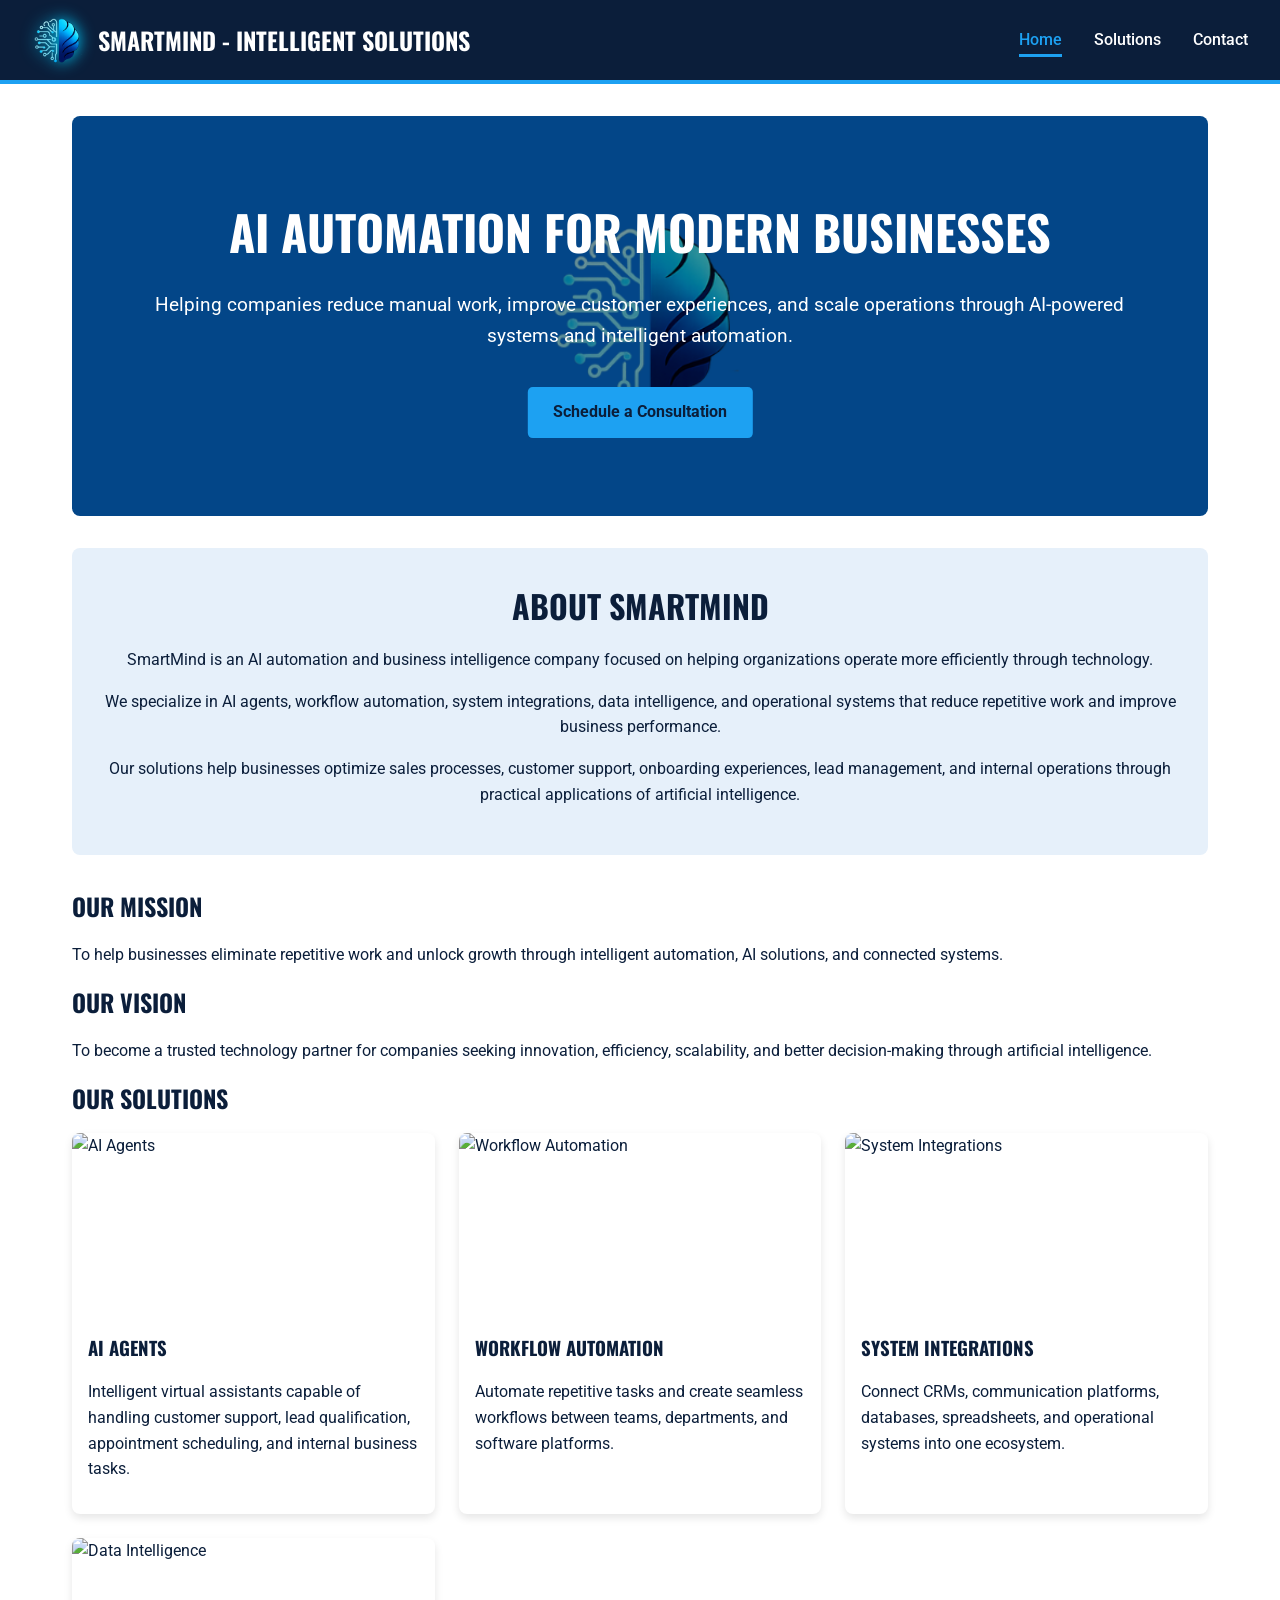
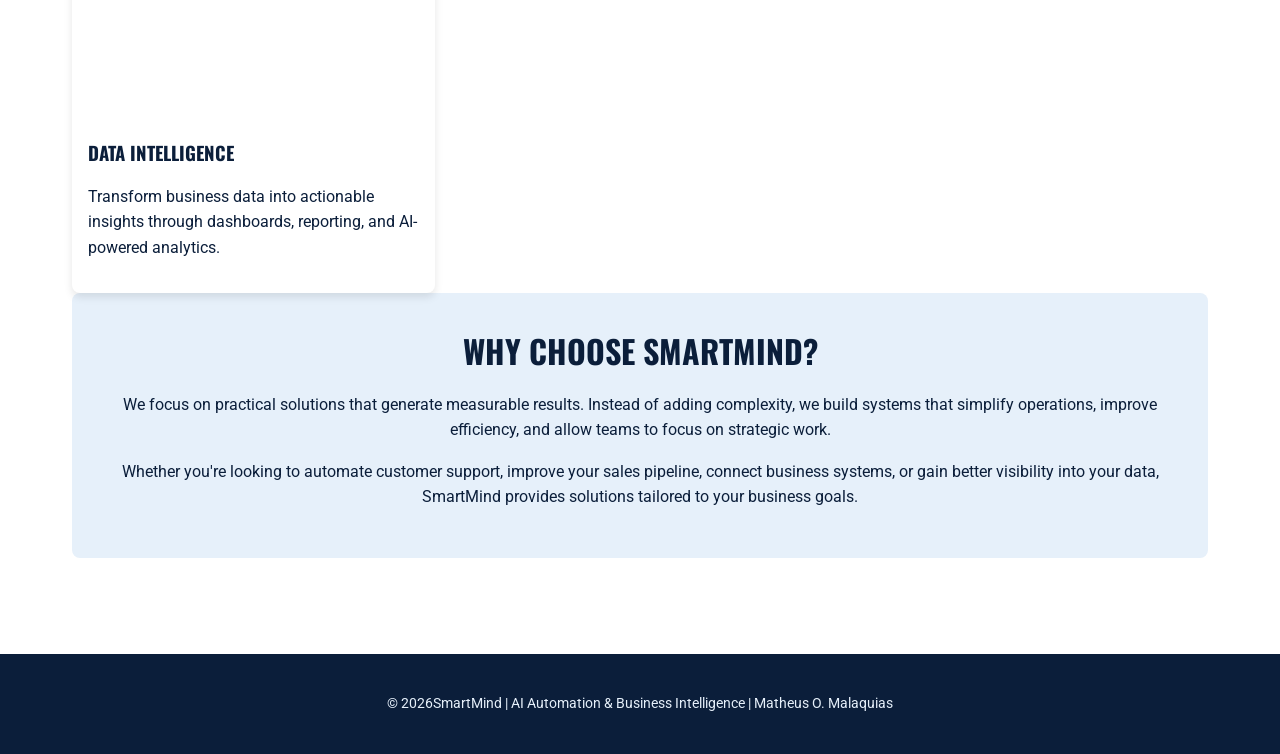
==== SmartMind/index.html @ 554016d8 "Updated" ====
<!DOCTYPE html>
<html lang="en">

<head>
    <meta charset="UTF-8">
    <meta name="viewport" content="width=device-width, initial-scale=1.0">
    <title>SmartMind | AI Automation & Business Intelligence</title>
    <meta name="description" content="SmartMind helps businesses automate operations, improve customer experiences, and scale through AI-powered systems, integrations, and data intelligence.">
    <meta name="author" content="Matheus O. Malaquias">
    <meta property="og:title" content="SmartMind | AI Automation & Business Intelligence">
    <meta property="og:description" content="Helping companies reduce manual work and scale operations through AI agents, automations, integrations, and data intelligence.">
    <meta property="og:type" content="website">
    <meta property="og:image" content="https://matheusmalaquias.github.io/wdd231/smartmind/images/smartmindlogo.webp">
    <meta property="og:url" content="https://matheusmalaquias.github.io/wdd231/smartmind/index.html">
    <link rel="icon" href="images/smartmindlogo.png">
    <link rel="preconnect" href="https://fonts.googleapis.com">
    <link rel="preconnect" href="https://fonts.gstatic.com" crossorigin>
    <link href="https://fonts.googleapis.com/css2?family=Oswald:wght@700&family=Roboto:wght@400;500&display=swap" rel="stylesheet">
    <link rel="stylesheet" href="./styles/styles.css">
    <link rel="stylesheet" href="./styles/larger.css">
    <script src="scripts/main.js" type="module"></script>
</head>

<body>
    <header>
        <a href="index.html" class="logo">
            <img src="./images/smartmindsquare.png" alt="SmartMind Logo" width="80" height="80">
            <h1>SmartMind - Intelligent Solutions</h1>
        </a>

        <button id="menu-button" class="hamburger" aria-label="Open navigation menu"></button>
        <nav>
            <ul id="nav-menu">
                <li><a href="index.html" class="active">Home</a></li>
                <li><a href="solutions.html">Solutions</a></li>
                <li><a href="contact.html">Contact</a></li>
            </ul>
        </nav>
    </header>

    <main>

        <!-- HERO -->
        <section class="hero">
            <picture>
                <img src="./images/logo.png"
                    alt="SmartMind Logo"
                    loading="lazy"
                    width="400"
                    height="250">
            </picture>

            <div class="hero-text">
                <h2>AI Automation for Modern Businesses</h2>
                <p>
                    Helping companies reduce manual work, improve customer experiences,
                    and scale operations through AI-powered systems and intelligent automation.
                </p>
                <a href="contact.html" class="cta-button">
                    Schedule a Consultation
                </a>
            </div>
        </section>

        <!-- ABOUT -->
        <section class="about">
            <h2>About SmartMind</h2>
            <p>
                SmartMind is an AI automation and business intelligence company focused
                on helping organizations operate more efficiently through technology.
            </p>
            <p>
                We specialize in AI agents, workflow automation, system integrations,
                data intelligence, and operational systems that reduce repetitive work
                and improve business performance.
            </p>
            <p>
                Our solutions help businesses optimize sales processes, customer support,
                onboarding experiences, lead management, and internal operations through
                practical applications of artificial intelligence.
            </p>
        </section>

        <!-- MISSION & VISION -->
        <section class="mission-vision">

            <div class="mission-card">
                <h2>Our Mission</h2>
                <p>
                    To help businesses eliminate repetitive work and unlock growth
                    through intelligent automation, AI solutions, and connected systems.
                </p>
            </div>
            <div class="vision-card">
                <h2>Our Vision</h2>
                <p>
                    To become a trusted technology partner for companies seeking
                    innovation, efficiency, scalability, and better decision-making
                    through artificial intelligence.
                </p>
            </div>
        </section>

        <!-- SERVICES -->
        <section class="featured-tools">
            <h2>Our Solutions</h2>
            <div class="modalities-grid">
                <div class="modality-card">
                    <img src="./images/ai-agent.jpg"
                        alt="AI Agents"
                        loading="lazy"
                        width="300"
                        height="200">
                    <h3>AI Agents</h3>
                    <p>
                        Intelligent virtual assistants capable of handling customer
                        support, lead qualification, appointment scheduling, and
                        internal business tasks.
                    </p>
                </div>

                <div class="modality-card">
                    <img src="./images/automation.jpg"
                        alt="Workflow Automation"
                        loading="lazy"
                        width="300"
                        height="200">
                    <h3>Workflow Automation</h3>
                    <p>
                        Automate repetitive tasks and create seamless workflows
                        between teams, departments, and software platforms.
                    </p>
                </div>

                <div class="modality-card">
                    <img src="./images/integration.jpg"
                        alt="System Integrations"
                        loading="lazy"
                        width="300"
                        height="200">

                    <h3>System Integrations</h3>
                    <p>
                        Connect CRMs, communication platforms, databases,
                        spreadsheets, and operational systems into one ecosystem.
                    </p>
                </div>

                <div class="modality-card">
                    <img src="./images/data.jpg"
                        alt="Data Intelligence"
                        loading="lazy"
                        width="300"
                        height="200">
                    <h3>Data Intelligence</h3>
                    <p>
                        Transform business data into actionable insights through
                        dashboards, reporting, and AI-powered analytics.
                    </p>
                </div>
            </div>
        </section>

        <!-- WHY SMARTMIND -->
        <section class="about">

            <h2>Why Choose SmartMind?</h2>
            <p>
                We focus on practical solutions that generate measurable results.
                Instead of adding complexity, we build systems that simplify operations,
                improve efficiency, and allow teams to focus on strategic work.
            </p>
            <p>
                Whether you're looking to automate customer support, improve your sales
                pipeline, connect business systems, or gain better visibility into your
                data, SmartMind provides solutions tailored to your business goals.
            </p>
        </section>
    </main>

    <footer>
        <p>&copy; <span id="current-year"></span>SmartMind | AI Automation & Business Intelligence | Matheus O. Malaquias</p>
    </footer>
</body>

</html>
---- SmartMind/styles/styles.css ----
:root {
    --primary-color: #0B1E3A;
    --accent1-color: #FFFFFF;
    --accent2-color: #1DA1F2;
    --accent3-color: #E6F0FA;
    --heading-font: 'Oswald', sans-serif;
    --paragraph-font: 'Roboto', sans-serif;
}

*, *::before, *::after {
    box-sizing: border-box;
}

body {
    font-family: var(--paragraph-font);
    margin: 0;
    padding: 0;
    background-color: var(--accent1-color);
    color: var(--primary-color);
    line-height: 1.6;
}

img {
    max-width: 100%;
    height: auto;
    display: block;
}

h1, h2, h3 {
    font-family: var(--heading-font);
    text-transform: uppercase;
    margin: 0;
}

header {
    display: flex;
    justify-content: space-between;
    align-items: center;
    padding: 1rem 2rem;
    background-color: var(--primary-color);
    color: var(--accent1-color);
    border-bottom: 4px solid var(--accent2-color);
}

.logo {
    display: flex;
    align-items: center;
    gap: 1rem;
    text-decoration: none;
    color: inherit;
}

.logo img {
    width: 50px;
    height: auto;
    filter: drop-shadow(0 0 8px #00cfff);
}

.logo h1 {
    font-size: 1.5rem;
}

nav ul {
    list-style: none;
    padding: 0;
    margin: 0;
    display: flex;
    gap: 2rem;
}

nav a {
    text-decoration: none;
    color: var(--accent1-color);
    font-weight: 500;
    padding: 0.5rem 0;
    position: relative;
    transition: color 0.3s ease;
}

nav a::after {
    content: '';
    position: absolute;
    bottom: 0;
    left: 0;
    width: 0;
    height: 3px;
    background-color: var(--accent2-color);
    transition: width 0.3s ease;
}

nav a:hover,
nav a.active {
    color: var(--accent2-color);
}

nav a:hover::after,
nav a.active::after {
    width: 100%;
}

.hamburger {
    display: none;
    background: none;
    border: none;
    width: 30px;
    height: 25px;
    cursor: pointer;
    position: relative;
}

.hamburger::before,
.hamburger::after {
    content: '';
    position: absolute;
    left: 0;
    width: 100%;
    height: 3px;
    background-color: var(--accent1-color);
    transition: all 0.3s ease;
}

.hamburger::before {
    top: 0;
}

.hamburger::after {
    bottom: 0;
}

.hamburger.open::before {
    transform: rotate(45deg) translate(5px, 6px);
}
.hamburger.open::after {
    transform: rotate(-45deg) translate(5px, -6px);
}

main {
    max-width: 1200px;
    margin: 0 auto;
    padding: 2rem;
}

.page-title {
    text-align: center;
    margin-bottom: 2rem;
}
.page-title h2 {
    font-size: 2.5rem;
    color: var(--accent2-color);
}

.hero {
    position: relative;
    text-align: center;
    color: var(--accent1-color);
    margin-bottom: 2rem;
}

.hero img {
    width: 100%;
    height: 400px;
    object-fit: cover;
    border-radius: 8px;
    filter: brightness(0.6);
}

.hero-text {
    position: absolute;
    top: 50%;
    left: 50%;
    transform: translate(-50%, -50%);
    width: 90%;
}

.hero-text h2 {
    font-size: 3rem;
    margin-bottom: 0.5rem;
}

.hero-text p {
    font-size: 1.2rem;
}

.cta-button {
    display: inline-block;
    margin-top: 1rem;
    padding: 0.8rem 1.6rem;
    background-color: var(--accent2-color);
    color: var(--primary-color);
    text-decoration: none;
    font-weight: bold;
    border-radius: 5px;
    transition: background-color 0.3s ease;
    border: none;
    cursor: pointer;
}

.cta-button:hover {
    background-color: #c01018;
}

.about, .featured-modalities {
    padding: 2rem;
    margin-bottom: 2rem;
    background-color: var(--accent3-color);
    border-radius: 8px;
    text-align: center;
}
.about h2, .featured-modalities h2 {
    font-size: 2rem;
    margin-bottom: 1rem;
}

.modalities-grid {
    display: grid;
    grid-template-columns: repeat(auto-fit, minmax(280px, 1fr));
    gap: 1.5rem;
    margin-top: 1rem;
}

.modality-card {
    background-color: var(--accent1-color);
    border-radius: 8px;
    overflow: hidden;
    box-shadow: 0 4px 8px rgba(0,0,0,0.1);
    text-align: left;
}
.modality-card img {
    width: 100%;
    height: 200px;
    object-fit: cover;
}
.modality-card h3, .modality-card p {
    padding: 0 1rem;
}
.modality-card p {
    padding-bottom: 1rem;
}

.schedule-grid {
    display: grid;
    grid-template-columns: repeat(auto-fit, minmax(300px, 1fr));
    gap: 1.5rem;
}

.class-card {
    background-color: var(--accent3-color);
    border: 1px solid #ddd;
    border-radius: 8px;
    padding: 1rem;
    cursor: pointer;
    transition: transform 0.2s ease, box-shadow 0.2s ease;
    display: flex;
    flex-direction: column;
}

.class-card:hover {
    transform: translateY(-5px);
    box-shadow: 0 6px 12px rgba(0,0,0,0.15);
}

.class-card h3 {
    color: var(--accent2-color);
    margin-bottom: 0.5rem;
}

dialog {
    border: 1px solid var(--primary-color);
    border-radius: 8px;
    padding: 0;
    width: 90%;
    max-width: 600px;
    box-shadow: 0 0 2em rgba(0,0,0,0.3);
}
dialog::backdrop {
    background: rgba(0,0,0,0.6);
}
.modal-content {
    padding: 2rem;
    position: relative;
}
.modal-content img {
    width: 100%;
    height: 250px;
    object-fit: cover;
    border-radius: 4px;
    margin-bottom: 1rem;
}
#modal-close-button {
    position: absolute;
    top: 1rem;
    right: 1rem;
    background: none;
    border: none;
    font-size: 2rem;
    cursor: pointer;
}

.contact-form-section {
    background-color: var(--accent3-color);
    padding: 2rem;
    border-radius: 8px;
}
form {
    display: grid;
    gap: 1.5rem;
    max-width: 700px;
    margin: 0 auto;
}
fieldset {
    border: 1px solid #ccc;
    border-radius: 5px;
    padding: 1.5rem;
    display: grid;
    gap: 0.5rem;
}
legend {
    font-family: var(--heading-font);
    font-size: 1.2rem;
    padding: 0 0.5rem;
}
label {
    font-weight: 500;
}
input, select, textarea {
    width: 100%;
    padding: 0.8rem;
    border: 1px solid #ccc;
    border-radius: 4px;
    font-family: var(--paragraph-font);
    font-size: 1rem;
}

.thank-you-main {
    text-align: center;
}
.thank-you-content {
    background-color: var(--accent3-color);
    padding: 3rem;
    border-radius: 8px;
}
.form-summary {
    text-align: left;
    max-width: 600px;
    margin: 2rem auto;
    padding: 1.5rem;
    background-color: var(--accent1-color);
    border: 1px solid #ddd;
    border-radius: 5px;
}
.form-summary ul {
    list-style: none;
    padding: 0;
}
.form-summary li {
    margin-bottom: 0.5rem;
}

footer {
    background-color: var(--primary-color);
    color: var(--accent3-color);
    text-align: center;
    padding: 1.5rem 2rem;
    margin-top: 2rem;
    font-size: 0.9rem;
}
.footer-links a {
    color: var(--accent1-color);
    text-decoration: none;
    margin: 0 0.5rem;
}
.footer-links a:hover {
    text-decoration: underline;
}
---- SmartMind/styles/larger.css ----
@media (max-width: 768px) {
    header {
        position: relative;
    }
    .hamburger {
        display: block;
        z-index: 1001;
    }
    nav {
        position: absolute;
        top: 0;
        left: 0;
        width: 100%;
        height: 100vh;
        background-color: var(--primary-color);
        transform: translateX(-100%);
        transition: transform 0.3s ease-in-out;
        z-index: 1000;
        padding-top: 6rem;
    }
    nav.open {
        transform: translateX(0);
    }
    nav ul {
        flex-direction: column;
        align-items: center;
    }
    .hero-text h2 {
        font-size: 2rem;
    }
    .hero-text p {
        font-size: 1rem;
    }
}
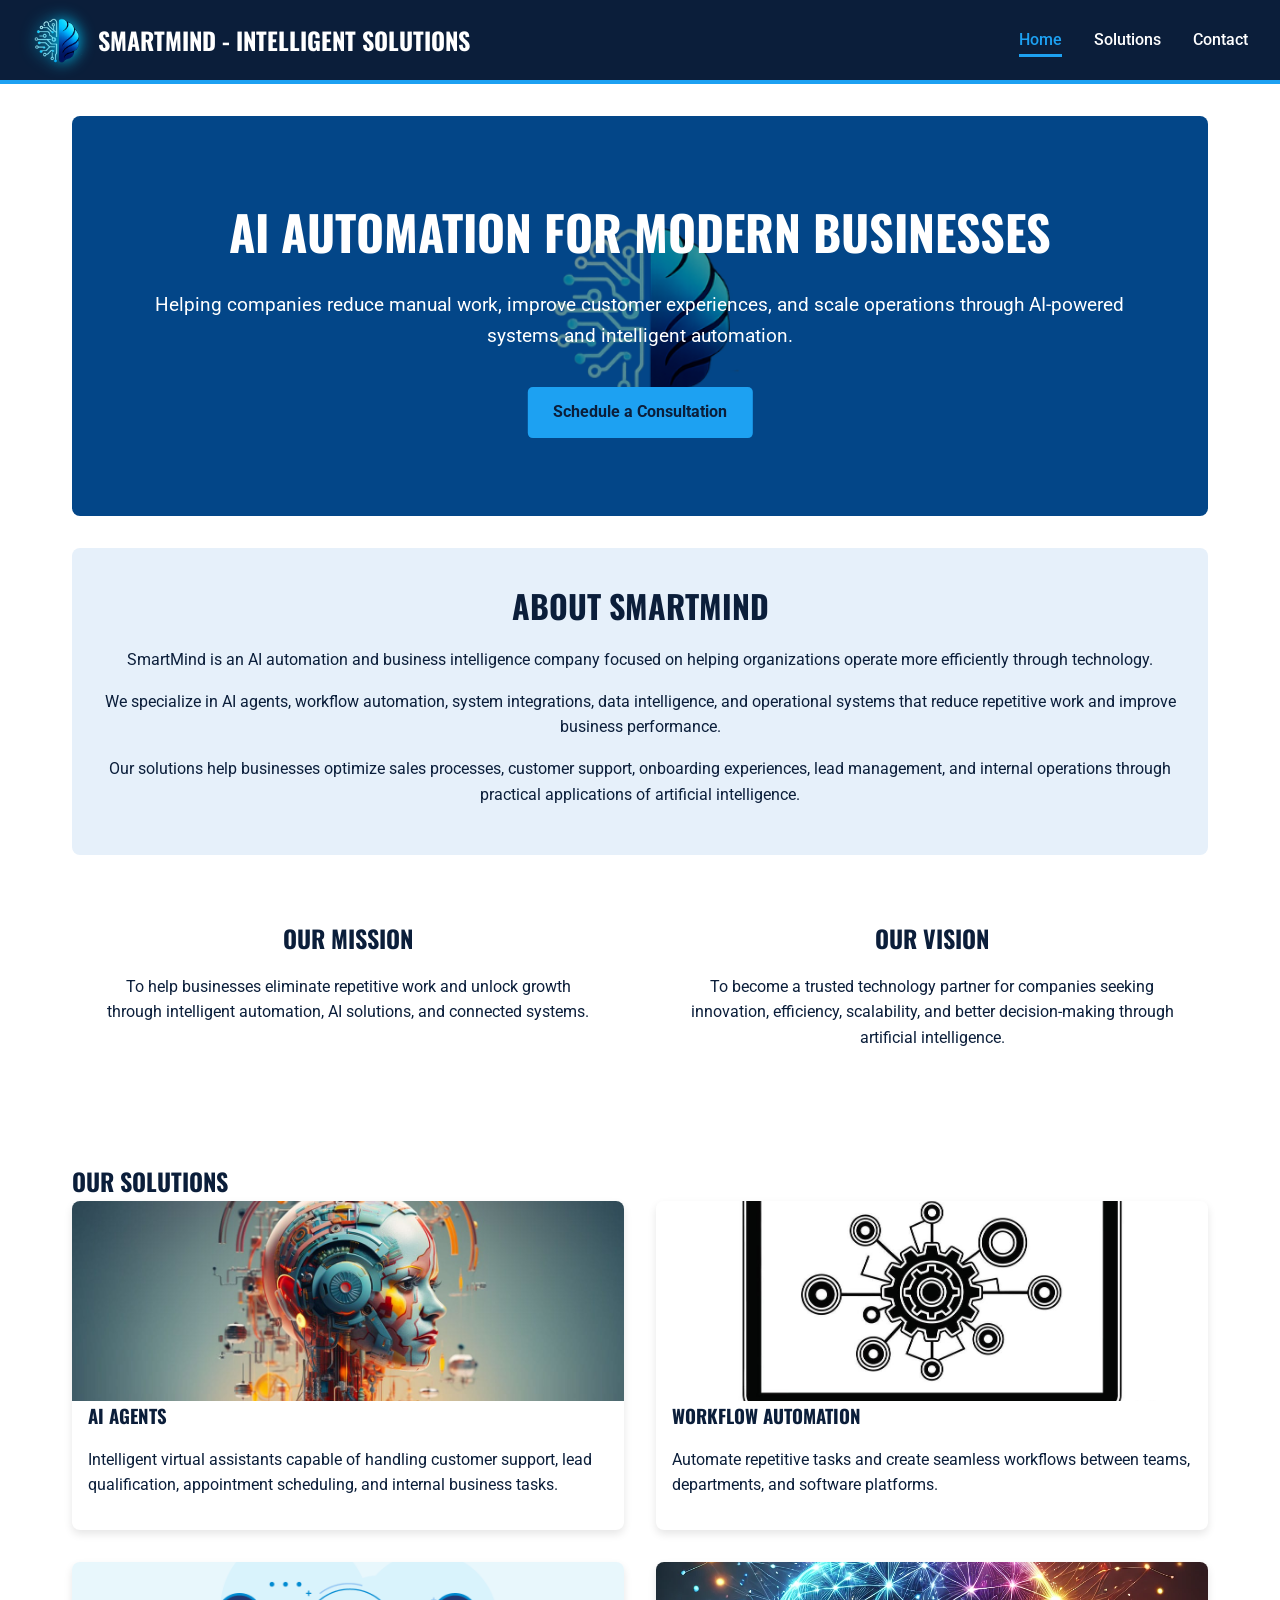
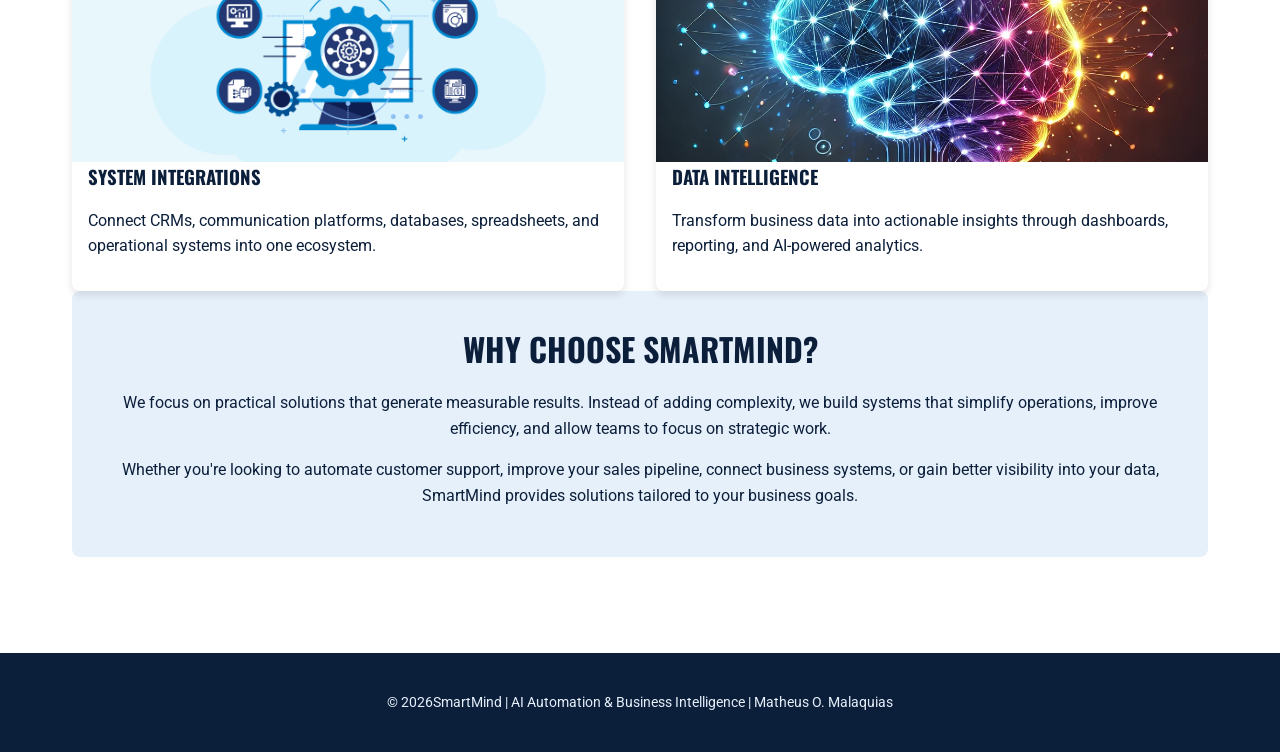
==== commit 7ea5ca7b: "Updated" ====
--- a/SmartMind/index.html
+++ b/SmartMind/index.html
@@ -106,7 +106,7 @@
             <h2>Our Solutions</h2>
             <div class="modalities-grid">
                 <div class="modality-card">
-                    <img src="./images/ai-agent.jpg"
+                    <img src="./images/ai.png"
                         alt="AI Agents"
                         loading="lazy"
                         width="300"
@@ -120,7 +120,7 @@
                 </div>
 
                 <div class="modality-card">
-                    <img src="./images/automation.jpg"
+                    <img src="./images/workflow.png"
                         alt="Workflow Automation"
                         loading="lazy"
                         width="300"
@@ -133,7 +133,7 @@
                 </div>
 
                 <div class="modality-card">
-                    <img src="./images/integration.jpg"
+                    <img src="./images/system.png"
                         alt="System Integrations"
                         loading="lazy"
                         width="300"
@@ -147,7 +147,7 @@
                 </div>
 
                 <div class="modality-card">
-                    <img src="./images/data.jpg"
+                    <img src="./images/data.png"
                         alt="Data Intelligence"
                         loading="lazy"
                         width="300"
--- a/SmartMind/styles/styles.css
+++ b/SmartMind/styles/styles.css
@@ -213,9 +213,10 @@
 
 .modalities-grid {
     display: grid;
-    grid-template-columns: repeat(auto-fit, minmax(280px, 1fr));
-    gap: 1.5rem;
-    margin-top: 1rem;
+    grid-template-columns: repeat(2, 1fr);
+    gap: 2rem;
+    max-width: 1200px;
+    margin: 0 auto;
 }
 
 .modality-card {
@@ -371,4 +372,19 @@
 }
 .footer-links a:hover {
     text-decoration: underline;
+}
+
+.mission-vision {
+    display: flex;
+    justify-content: center;
+    gap: 2rem;
+    max-width: 1200px;
+    margin: 0 auto 4rem auto;
+}
+
+.mission-card,
+.vision-card {
+    flex: 1;
+    text-align: center;
+    padding: 2rem;
 }
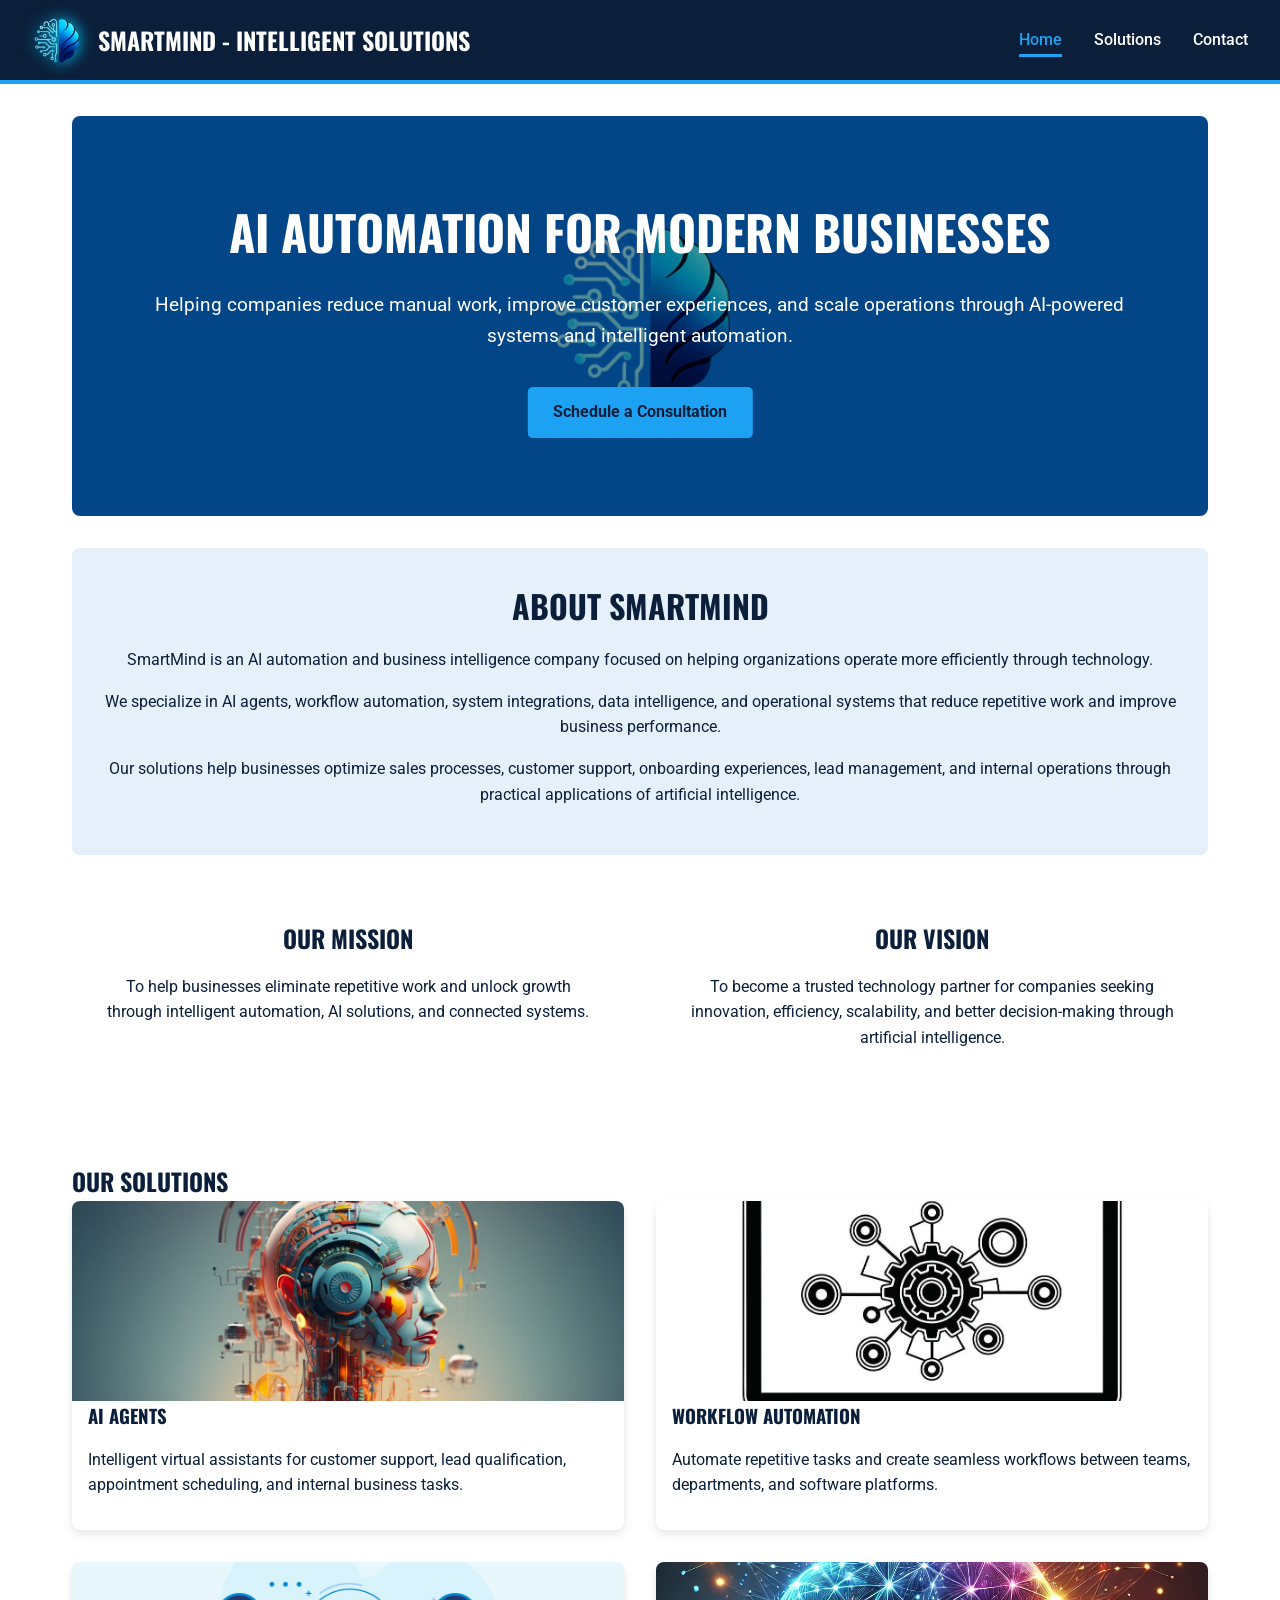
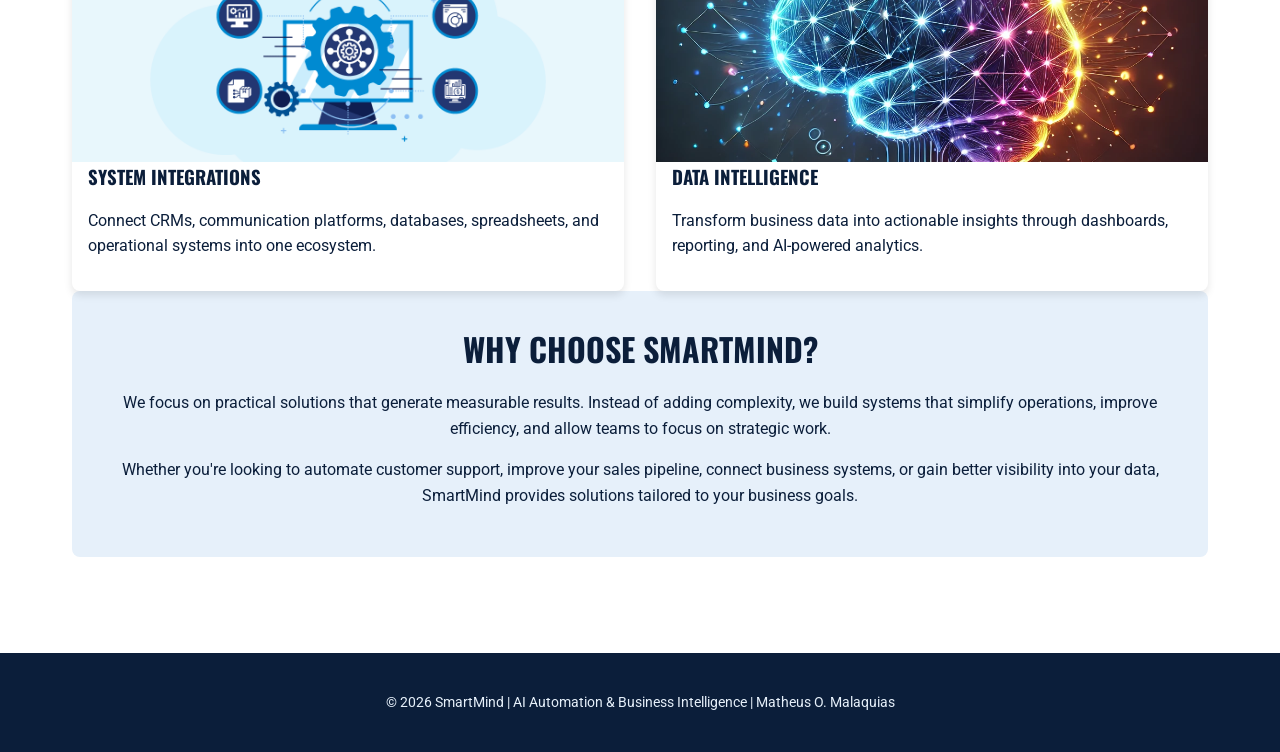
==== commit 8c3ce945: "Updated" ====
--- a/SmartMind/index.html
+++ b/SmartMind/index.html
@@ -1,186 +1,130 @@
 <!DOCTYPE html>
 <html lang="en">
+<head>
+  <meta charset="UTF-8">
+  <meta name="viewport" content="width=device-width, initial-scale=1.0">
+  <title>SmartMind | AI Automation & Business Intelligence</title>
+  <meta name="description" content="SmartMind helps businesses automate operations, improve customer experiences, and scale through AI-powered systems, integrations, and data intelligence.">
+  <meta name="author" content="Matheus O. Malaquias">
+  <meta property="og:title" content="SmartMind | AI Automation & Business Intelligence">
+  <meta property="og:description" content="Helping companies reduce manual work and scale operations through AI agents, automations, integrations, and data intelligence.">
+  <meta property="og:type" content="website">
+  <meta property="og:image" content="images/smartmindlogo.webp">
+  <link rel="icon" href="images/smartmindlogo.png">
+  <link rel="preconnect" href="https://fonts.googleapis.com">
+  <link rel="preconnect" href="https://fonts.gstatic.com" crossorigin>
+  <link href="https://fonts.googleapis.com/css2?family=Oswald:wght@700&family=Roboto:wght@400;500&display=swap" rel="stylesheet">
+  <link rel="stylesheet" href="styles/styles.css">
+  <link rel="stylesheet" href="styles/larger.css">
+  <script src="scripts/main.js" type="module"></script>
+</head>
+<body>
 
-<head>
-    <meta charset="UTF-8">
-    <meta name="viewport" content="width=device-width, initial-scale=1.0">
-    <title>SmartMind | AI Automation & Business Intelligence</title>
-    <meta name="description" content="SmartMind helps businesses automate operations, improve customer experiences, and scale through AI-powered systems, integrations, and data intelligence.">
-    <meta name="author" content="Matheus O. Malaquias">
-    <meta property="og:title" content="SmartMind | AI Automation & Business Intelligence">
-    <meta property="og:description" content="Helping companies reduce manual work and scale operations through AI agents, automations, integrations, and data intelligence.">
-    <meta property="og:type" content="website">
-    <meta property="og:image" content="https://matheusmalaquias.github.io/wdd231/smartmind/images/smartmindlogo.webp">
-    <meta property="og:url" content="https://matheusmalaquias.github.io/wdd231/smartmind/index.html">
-    <link rel="icon" href="images/smartmindlogo.png">
-    <link rel="preconnect" href="https://fonts.googleapis.com">
-    <link rel="preconnect" href="https://fonts.gstatic.com" crossorigin>
-    <link href="https://fonts.googleapis.com/css2?family=Oswald:wght@700&family=Roboto:wght@400;500&display=swap" rel="stylesheet">
-    <link rel="stylesheet" href="./styles/styles.css">
-    <link rel="stylesheet" href="./styles/larger.css">
-    <script src="scripts/main.js" type="module"></script>
-</head>
+  <header>
+    <a href="index.html" class="logo">
+      <img src="images/smartmindsquare.png" alt="SmartMind Logo" width="60" height="60">
+      <h1>SmartMind - Intelligent Solutions</h1>
+    </a>
+    <button id="menu-button" class="hamburger" aria-label="Open navigation menu"></button>
+    <nav>
+      <ul id="nav-menu">
+        <li><a href="index.html" class="active">Home</a></li>
+        <li><a href="solutions.html">Solutions</a></li>
+        <li><a href="contact.html">Contact</a></li>
+      </ul>
+    </nav>
+  </header>
 
-<body>
-    <header>
-        <a href="index.html" class="logo">
-            <img src="./images/smartmindsquare.png" alt="SmartMind Logo" width="80" height="80">
-            <h1>SmartMind - Intelligent Solutions</h1>
-        </a>
+  <main>
 
-        <button id="menu-button" class="hamburger" aria-label="Open navigation menu"></button>
-        <nav>
-            <ul id="nav-menu">
-                <li><a href="index.html" class="active">Home</a></li>
-                <li><a href="solutions.html">Solutions</a></li>
-                <li><a href="contact.html">Contact</a></li>
-            </ul>
-        </nav>
-    </header>
+    <!-- HERO -->
+    <section class="hero">
+      <picture>
+        <img src="images/logo.png" alt="SmartMind Logo" loading="lazy" width="180" height="180">
+      </picture>
+      <div class="hero-text">
+        <h2>AI Automation for Modern Businesses</h2>
+        <p>Helping companies reduce manual work, improve customer experiences,
+           and scale operations through AI-powered systems and intelligent automation.</p>
+        <a href="contact.html" class="cta-button">Schedule a Consultation</a>
+      </div>
+    </section>
 
-    <main>
+    <!-- ABOUT -->
+    <section class="about">
+      <h2>About SmartMind</h2>
+      <p>SmartMind is an AI automation and business intelligence company focused
+         on helping organizations operate more efficiently through technology.</p>
+      <p>We specialize in AI agents, workflow automation, system integrations,
+         data intelligence, and operational systems that reduce repetitive work
+         and improve business performance.</p>
+      <p>Our solutions help businesses optimize sales processes, customer support,
+         onboarding experiences, lead management, and internal operations through
+         practical applications of artificial intelligence.</p>
+    </section>
 
-        <!-- HERO -->
-        <section class="hero">
-            <picture>
-                <img src="./images/logo.png"
-                    alt="SmartMind Logo"
-                    loading="lazy"
-                    width="400"
-                    height="250">
-            </picture>
+    <!-- MISSION & VISION -->
+    <section class="mission-vision">
+      <div class="mission-card">
+        <h2>Our Mission</h2>
+        <p>To help businesses eliminate repetitive work and unlock growth
+           through intelligent automation, AI solutions, and connected systems.</p>
+      </div>
+      <div class="vision-card">
+        <h2>Our Vision</h2>
+        <p>To become a trusted technology partner for companies seeking
+           innovation, efficiency, scalability, and better decision-making
+           through artificial intelligence.</p>
+      </div>
+    </section>
 
-            <div class="hero-text">
-                <h2>AI Automation for Modern Businesses</h2>
-                <p>
-                    Helping companies reduce manual work, improve customer experiences,
-                    and scale operations through AI-powered systems and intelligent automation.
-                </p>
-                <a href="contact.html" class="cta-button">
-                    Schedule a Consultation
-                </a>
-            </div>
-        </section>
+    <!-- SERVICES -->
+    <section class="featured-tools">
+      <h2>Our Solutions</h2>
+      <div class="modalities-grid">
+        <div class="modality-card">
+          <img src="images/ai.png" alt="AI Agents" loading="lazy" width="60" height="60">
+          <h3>AI Agents</h3>
+          <p>Intelligent virtual assistants for customer support, lead qualification,
+             appointment scheduling, and internal business tasks.</p>
+        </div>
+        <div class="modality-card">
+          <img src="images/workflow.png" alt="Workflow Automation" loading="lazy" width="60" height="60">
+          <h3>Workflow Automation</h3>
+          <p>Automate repetitive tasks and create seamless workflows between
+             teams, departments, and software platforms.</p>
+        </div>
+        <div class="modality-card">
+          <img src="images/system.png" alt="System Integrations" loading="lazy" width="60" height="60">
+          <h3>System Integrations</h3>
+          <p>Connect CRMs, communication platforms, databases, spreadsheets,
+             and operational systems into one ecosystem.</p>
+        </div>
+        <div class="modality-card">
+          <img src="images/data.png" alt="Data Intelligence" loading="lazy" width="60" height="60">
+          <h3>Data Intelligence</h3>
+          <p>Transform business data into actionable insights through dashboards,
+             reporting, and AI-powered analytics.</p>
+        </div>
+      </div>
+    </section>
 
-        <!-- ABOUT -->
-        <section class="about">
-            <h2>About SmartMind</h2>
-            <p>
-                SmartMind is an AI automation and business intelligence company focused
-                on helping organizations operate more efficiently through technology.
-            </p>
-            <p>
-                We specialize in AI agents, workflow automation, system integrations,
-                data intelligence, and operational systems that reduce repetitive work
-                and improve business performance.
-            </p>
-            <p>
-                Our solutions help businesses optimize sales processes, customer support,
-                onboarding experiences, lead management, and internal operations through
-                practical applications of artificial intelligence.
-            </p>
-        </section>
+    <!-- WHY SMARTMIND -->
+    <section class="about">
+      <h2>Why Choose SmartMind?</h2>
+      <p>We focus on practical solutions that generate measurable results.
+         Instead of adding complexity, we build systems that simplify operations,
+         improve efficiency, and allow teams to focus on strategic work.</p>
+      <p>Whether you're looking to automate customer support, improve your sales
+         pipeline, connect business systems, or gain better visibility into your
+         data, SmartMind provides solutions tailored to your business goals.</p>
+    </section>
 
-        <!-- MISSION & VISION -->
-        <section class="mission-vision">
+  </main>
 
-            <div class="mission-card">
-                <h2>Our Mission</h2>
-                <p>
-                    To help businesses eliminate repetitive work and unlock growth
-                    through intelligent automation, AI solutions, and connected systems.
-                </p>
-            </div>
-            <div class="vision-card">
-                <h2>Our Vision</h2>
-                <p>
-                    To become a trusted technology partner for companies seeking
-                    innovation, efficiency, scalability, and better decision-making
-                    through artificial intelligence.
-                </p>
-            </div>
-        </section>
+  <footer>
+    <p>&copy; <span id="current-year"></span>SmartMind | AI Automation &amp; Business Intelligence | Matheus O. Malaquias</p>
+  </footer>
 
-        <!-- SERVICES -->
-        <section class="featured-tools">
-            <h2>Our Solutions</h2>
-            <div class="modalities-grid">
-                <div class="modality-card">
-                    <img src="./images/ai.png"
-                        alt="AI Agents"
-                        loading="lazy"
-                        width="300"
-                        height="200">
-                    <h3>AI Agents</h3>
-                    <p>
-                        Intelligent virtual assistants capable of handling customer
-                        support, lead qualification, appointment scheduling, and
-                        internal business tasks.
-                    </p>
-                </div>
-
-                <div class="modality-card">
-                    <img src="./images/workflow.png"
-                        alt="Workflow Automation"
-                        loading="lazy"
-                        width="300"
-                        height="200">
-                    <h3>Workflow Automation</h3>
-                    <p>
-                        Automate repetitive tasks and create seamless workflows
-                        between teams, departments, and software platforms.
-                    </p>
-                </div>
-
-                <div class="modality-card">
-                    <img src="./images/system.png"
-                        alt="System Integrations"
-                        loading="lazy"
-                        width="300"
-                        height="200">
-
-                    <h3>System Integrations</h3>
-                    <p>
-                        Connect CRMs, communication platforms, databases,
-                        spreadsheets, and operational systems into one ecosystem.
-                    </p>
-                </div>
-
-                <div class="modality-card">
-                    <img src="./images/data.png"
-                        alt="Data Intelligence"
-                        loading="lazy"
-                        width="300"
-                        height="200">
-                    <h3>Data Intelligence</h3>
-                    <p>
-                        Transform business data into actionable insights through
-                        dashboards, reporting, and AI-powered analytics.
-                    </p>
-                </div>
-            </div>
-        </section>
-
-        <!-- WHY SMARTMIND -->
-        <section class="about">
-
-            <h2>Why Choose SmartMind?</h2>
-            <p>
-                We focus on practical solutions that generate measurable results.
-                Instead of adding complexity, we build systems that simplify operations,
-                improve efficiency, and allow teams to focus on strategic work.
-            </p>
-            <p>
-                Whether you're looking to automate customer support, improve your sales
-                pipeline, connect business systems, or gain better visibility into your
-                data, SmartMind provides solutions tailored to your business goals.
-            </p>
-        </section>
-    </main>
-
-    <footer>
-        <p>&copy; <span id="current-year"></span>SmartMind | AI Automation & Business Intelligence | Matheus O. Malaquias</p>
-    </footer>
 </body>
-
 </html>
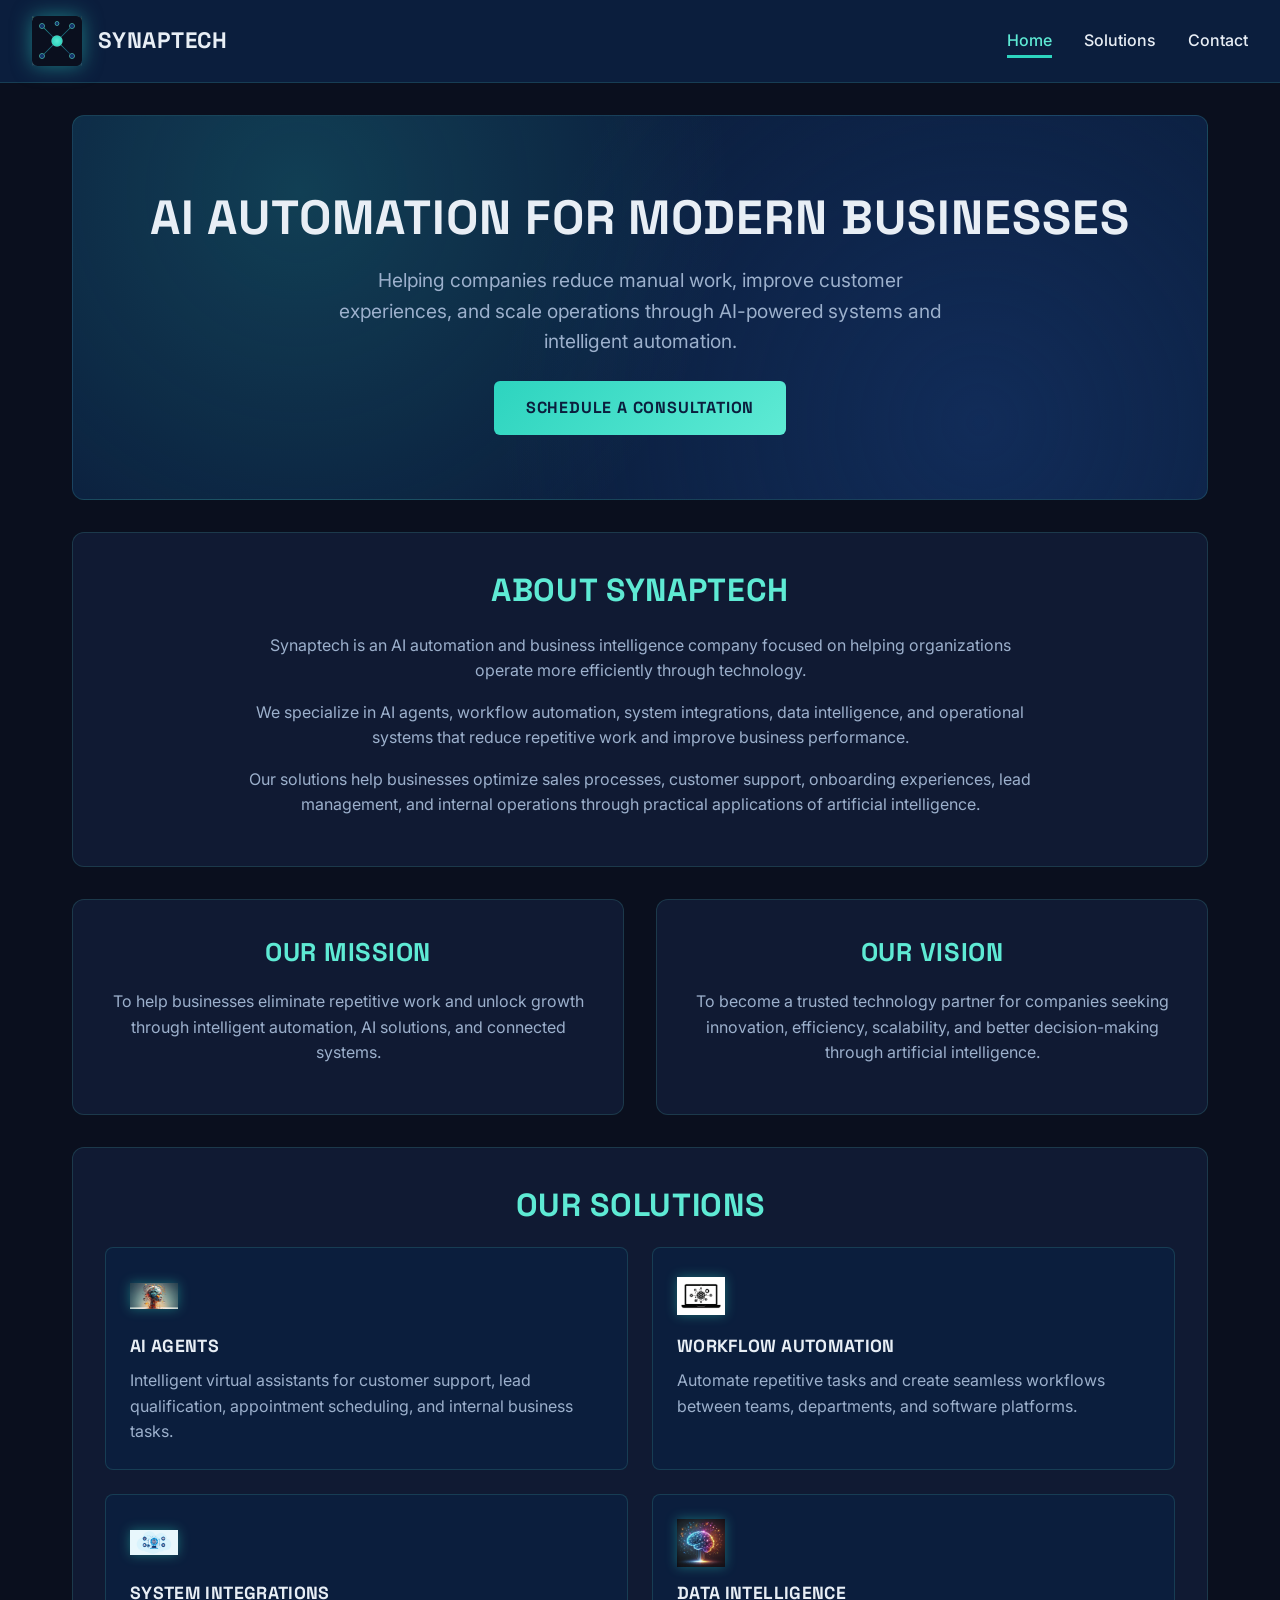
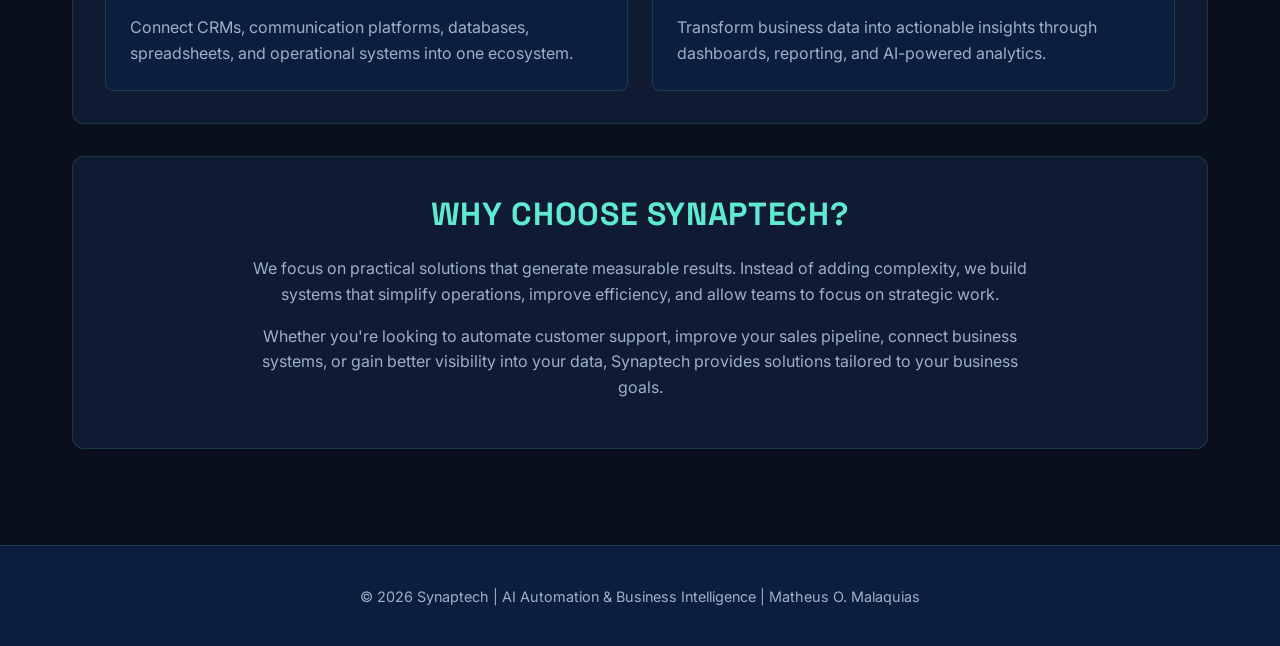
==== commit 66af995e: "Updated" ====
--- a/SmartMind/index.html
+++ b/SmartMind/index.html
@@ -3,17 +3,17 @@
 <head>
   <meta charset="UTF-8">
   <meta name="viewport" content="width=device-width, initial-scale=1.0">
-  <title>SmartMind | AI Automation & Business Intelligence</title>
-  <meta name="description" content="SmartMind helps businesses automate operations, improve customer experiences, and scale through AI-powered systems, integrations, and data intelligence.">
+  <title>Synaptech | AI Automation & Business Intelligence</title>
+  <meta name="description" content="Synaptech helps businesses automate operations, improve customer experiences, and scale through AI-powered systems, integrations, and data intelligence.">
   <meta name="author" content="Matheus O. Malaquias">
-  <meta property="og:title" content="SmartMind | AI Automation & Business Intelligence">
+  <meta property="og:title" content="Synaptech | AI Automation & Business Intelligence">
   <meta property="og:description" content="Helping companies reduce manual work and scale operations through AI agents, automations, integrations, and data intelligence.">
   <meta property="og:type" content="website">
-  <meta property="og:image" content="images/smartmindlogo.webp">
-  <link rel="icon" href="images/smartmindlogo.png">
+  <meta property="og:image" content="images/synaptechlogo.svg">
+  <link rel="icon" href="images/favicon.svg" type="image/svg+xml">
   <link rel="preconnect" href="https://fonts.googleapis.com">
   <link rel="preconnect" href="https://fonts.gstatic.com" crossorigin>
-  <link href="https://fonts.googleapis.com/css2?family=Oswald:wght@700&family=Roboto:wght@400;500&display=swap" rel="stylesheet">
+  <link href="https://fonts.googleapis.com/css2?family=Space+Grotesk:wght@500;700&family=Inter:wght@400;500;600&display=swap" rel="stylesheet">
   <link rel="stylesheet" href="styles/styles.css">
   <link rel="stylesheet" href="styles/larger.css">
   <script src="scripts/main.js" type="module"></script>
@@ -22,8 +22,8 @@
 
   <header>
     <a href="index.html" class="logo">
-      <img src="images/smartmindsquare.png" alt="SmartMind Logo" width="60" height="60">
-      <h1>SmartMind - Intelligent Solutions</h1>
+      <img src="./images/synaptech.png" alt="Synaptech Logo" width="60" height="60">
+      <h1>Synaptech</h1>
     </a>
     <button id="menu-button" class="hamburger" aria-label="Open navigation menu"></button>
     <nav>
@@ -39,9 +39,6 @@
 
     <!-- HERO -->
     <section class="hero">
-      <picture>
-        <img src="images/logo.png" alt="SmartMind Logo" loading="lazy" width="180" height="180">
-      </picture>
       <div class="hero-text">
         <h2>AI Automation for Modern Businesses</h2>
         <p>Helping companies reduce manual work, improve customer experiences,
@@ -52,8 +49,8 @@
 
     <!-- ABOUT -->
     <section class="about">
-      <h2>About SmartMind</h2>
-      <p>SmartMind is an AI automation and business intelligence company focused
+      <h2>About Synaptech</h2>
+      <p>Synaptech is an AI automation and business intelligence company focused
          on helping organizations operate more efficiently through technology.</p>
       <p>We specialize in AI agents, workflow automation, system integrations,
          data intelligence, and operational systems that reduce repetitive work
@@ -83,25 +80,25 @@
       <h2>Our Solutions</h2>
       <div class="modalities-grid">
         <div class="modality-card">
-          <img src="images/ai.png" alt="AI Agents" loading="lazy" width="60" height="60">
+          <img src="images/ai.png" alt="AI Agents" loading="lazy" width="48" height="48">
           <h3>AI Agents</h3>
           <p>Intelligent virtual assistants for customer support, lead qualification,
              appointment scheduling, and internal business tasks.</p>
         </div>
         <div class="modality-card">
-          <img src="images/workflow.png" alt="Workflow Automation" loading="lazy" width="60" height="60">
+          <img src="images/workflow.png" alt="Workflow Automation" loading="lazy" width="48" height="48">
           <h3>Workflow Automation</h3>
           <p>Automate repetitive tasks and create seamless workflows between
              teams, departments, and software platforms.</p>
         </div>
         <div class="modality-card">
-          <img src="images/system.png" alt="System Integrations" loading="lazy" width="60" height="60">
+          <img src="images/system.png" alt="System Integrations" loading="lazy" width="48" height="48">
           <h3>System Integrations</h3>
           <p>Connect CRMs, communication platforms, databases, spreadsheets,
              and operational systems into one ecosystem.</p>
         </div>
         <div class="modality-card">
-          <img src="images/data.png" alt="Data Intelligence" loading="lazy" width="60" height="60">
+          <img src="images/data.png" alt="Data Intelligence" loading="lazy" width="48" height="48">
           <h3>Data Intelligence</h3>
           <p>Transform business data into actionable insights through dashboards,
              reporting, and AI-powered analytics.</p>
@@ -109,21 +106,21 @@
       </div>
     </section>
 
-    <!-- WHY SMARTMIND -->
+    <!-- WHY SYNAPTECH -->
     <section class="about">
-      <h2>Why Choose SmartMind?</h2>
+      <h2>Why Choose Synaptech?</h2>
       <p>We focus on practical solutions that generate measurable results.
          Instead of adding complexity, we build systems that simplify operations,
          improve efficiency, and allow teams to focus on strategic work.</p>
       <p>Whether you're looking to automate customer support, improve your sales
          pipeline, connect business systems, or gain better visibility into your
-         data, SmartMind provides solutions tailored to your business goals.</p>
+         data, Synaptech provides solutions tailored to your business goals.</p>
     </section>
 
   </main>
 
   <footer>
-    <p>&copy; <span id="current-year"></span>SmartMind | AI Automation &amp; Business Intelligence | Matheus O. Malaquias</p>
+    <p>&copy; <span id="current-year"></span>Synaptech | AI Automation &amp; Business Intelligence | Matheus O. Malaquias</p>
   </footer>
 
 </body>
--- a/SmartMind/styles/styles.css
+++ b/SmartMind/styles/styles.css
@@ -1,10 +1,15 @@
 :root {
-    --primary-color: #0B1E3A;
-    --accent1-color: #FFFFFF;
-    --accent2-color: #1DA1F2;
-    --accent3-color: #E6F0FA;
-    --heading-font: 'Oswald', sans-serif;
-    --paragraph-font: 'Roboto', sans-serif;
+    --bg-color: #0A0F1E;
+    --primary-color: #0B1E3D;
+    --primary-light: #15356B;
+    --accent: #2DD4BF;
+    --accent-light: #5EEAD4;
+    --text-color: #E8EEF5;
+    --text-muted: #9CB0CC;
+    --card-bg: #101A33;
+    --border-color: rgba(94, 234, 212, 0.15);
+    --heading-font: 'Space Grotesk', sans-serif;
+    --paragraph-font: 'Inter', sans-serif;
 }
 
 *, *::before, *::after {
@@ -15,8 +20,8 @@
     font-family: var(--paragraph-font);
     margin: 0;
     padding: 0;
-    background-color: var(--accent1-color);
-    color: var(--primary-color);
+    background-color: var(--bg-color);
+    color: var(--text-color);
     line-height: 1.6;
 }
 
@@ -28,8 +33,12 @@
 
 h1, h2, h3 {
     font-family: var(--heading-font);
-    text-transform: uppercase;
     margin: 0;
+    letter-spacing: 0.02em;
+}
+
+a {
+    color: var(--accent-light);
 }
 
 header {
@@ -38,8 +47,8 @@
     align-items: center;
     padding: 1rem 2rem;
     background-color: var(--primary-color);
-    color: var(--accent1-color);
-    border-bottom: 4px solid var(--accent2-color);
+    color: var(--text-color);
+    border-bottom: 1px solid var(--border-color);
 }
 
 .logo {
@@ -53,11 +62,12 @@
 .logo img {
     width: 50px;
     height: auto;
-    filter: drop-shadow(0 0 8px #00cfff);
+    filter: drop-shadow(0 0 10px rgba(45, 212, 191, 0.5));
 }
 
 .logo h1 {
-    font-size: 1.5rem;
+    font-size: 1.4rem;
+    text-transform: uppercase;
 }
 
 nav ul {
@@ -70,7 +80,7 @@
 
 nav a {
     text-decoration: none;
-    color: var(--accent1-color);
+    color: var(--text-color);
     font-weight: 500;
     padding: 0.5rem 0;
     position: relative;
@@ -84,13 +94,13 @@
     left: 0;
     width: 0;
     height: 3px;
-    background-color: var(--accent2-color);
+    background-color: var(--accent);
     transition: width 0.3s ease;
 }
 
 nav a:hover,
 nav a.active {
-    color: var(--accent2-color);
+    color: var(--accent-light);
 }
 
 nav a:hover::after,
@@ -109,13 +119,14 @@
 }
 
 .hamburger::before,
-.hamburger::after {
+.hamburger::after,
+.hamburger span {
     content: '';
     position: absolute;
     left: 0;
     width: 100%;
     height: 3px;
-    background-color: var(--accent1-color);
+    background-color: var(--text-color);
     transition: all 0.3s ease;
 }
 
@@ -123,6 +134,10 @@
     top: 0;
 }
 
+.hamburger span {
+    top: 11px;
+}
+
 .hamburger::after {
     bottom: 0;
 }
@@ -132,6 +147,9 @@
 }
 .hamburger.open::after {
     transform: rotate(-45deg) translate(5px, -6px);
+}
+.hamburger.open span {
+    opacity: 0;
 }
 
 main {
@@ -146,135 +164,277 @@
 }
 .page-title h2 {
     font-size: 2.5rem;
-    color: var(--accent2-color);
-}
-
+    color: var(--accent-light);
+}
+.page-title p {
+    color: var(--text-muted);
+}
+
+/* ── HERO ── */
 .hero {
     position: relative;
     text-align: center;
-    color: var(--accent1-color);
+    color: var(--text-color);
     margin-bottom: 2rem;
-}
-
-.hero img {
-    width: 100%;
-    height: 400px;
-    object-fit: cover;
-    border-radius: 8px;
-    filter: brightness(0.6);
-}
-
-.hero-text {
-    position: absolute;
-    top: 50%;
-    left: 50%;
-    transform: translate(-50%, -50%);
-    width: 90%;
+    border-radius: 12px;
+    overflow: hidden;
+    padding: 4rem 1.5rem;
+    background:
+        radial-gradient(circle at 20% 20%, rgba(45, 212, 191, 0.18), transparent 45%),
+        radial-gradient(circle at 80% 80%, rgba(21, 53, 107, 0.6), transparent 50%),
+        var(--primary-color);
+    border: 1px solid var(--border-color);
+}
+
+.hero picture {
+    display: none;
 }
 
 .hero-text h2 {
     font-size: 3rem;
     margin-bottom: 0.5rem;
+    text-transform: uppercase;
 }
 
 .hero-text p {
     font-size: 1.2rem;
+    color: var(--text-muted);
+    max-width: 640px;
+    margin: 0 auto;
 }
 
 .cta-button {
     display: inline-block;
-    margin-top: 1rem;
-    padding: 0.8rem 1.6rem;
-    background-color: var(--accent2-color);
+    margin-top: 1.5rem;
+    padding: 0.9rem 2rem;
+    background: linear-gradient(135deg, var(--accent), var(--accent-light));
     color: var(--primary-color);
     text-decoration: none;
-    font-weight: bold;
-    border-radius: 5px;
-    transition: background-color 0.3s ease;
+    font-weight: 700;
+    border-radius: 6px;
+    transition: transform 0.2s ease, box-shadow 0.2s ease;
     border: none;
     cursor: pointer;
+    font-family: var(--heading-font);
+    text-transform: uppercase;
+    letter-spacing: 0.05em;
 }
 
 .cta-button:hover {
-    background-color: #c01018;
-}
-
-.about, .featured-modalities {
+    transform: translateY(-2px);
+    box-shadow: 0 8px 24px rgba(45, 212, 191, 0.35);
+}
+
+/* ── SECTIONS ── */
+.about, .featured-tools, .featured-modalities {
     padding: 2rem;
     margin-bottom: 2rem;
-    background-color: var(--accent3-color);
-    border-radius: 8px;
+    background-color: var(--card-bg);
+    border: 1px solid var(--border-color);
+    border-radius: 12px;
     text-align: center;
 }
-.about h2, .featured-modalities h2 {
+.about h2, .featured-tools h2, .featured-modalities h2 {
     font-size: 2rem;
     margin-bottom: 1rem;
+    text-transform: uppercase;
+    color: var(--accent-light);
+}
+.about p {
+    color: var(--text-muted);
+    max-width: 800px;
+    margin: 0 auto 1rem auto;
 }
 
 .modalities-grid {
     display: grid;
     grid-template-columns: repeat(2, 1fr);
+    gap: 1.5rem;
+    max-width: 1200px;
+    margin: 0 auto;
+}
+
+.modality-card {
+    background-color: var(--primary-color);
+    border: 1px solid var(--border-color);
+    border-radius: 8px;
+    overflow: hidden;
+    text-align: left;
+    padding: 1.5rem;
+    transition: border-color 0.2s ease, transform 0.2s ease;
+}
+.modality-card:hover {
+    border-color: var(--accent);
+    transform: translateY(-3px);
+}
+.modality-card img {
+    width: 48px;
+    height: 48px;
+    object-fit: contain;
+    margin-bottom: 0.75rem;
+    filter: drop-shadow(0 0 6px rgba(45, 212, 191, 0.4));
+}
+.modality-card h3 {
+    margin-bottom: 0.5rem;
+    text-transform: uppercase;
+    font-size: 1.1rem;
+}
+.modality-card p {
+    color: var(--text-muted);
+    margin: 0;
+}
+
+/* ── MISSION & VISION ── */
+.mission-vision {
+    display: flex;
+    justify-content: center;
     gap: 2rem;
     max-width: 1200px;
-    margin: 0 auto;
-}
-
-.modality-card {
-    background-color: var(--accent1-color);
-    border-radius: 8px;
-    overflow: hidden;
-    box-shadow: 0 4px 8px rgba(0,0,0,0.1);
-    text-align: left;
-}
-.modality-card img {
-    width: 100%;
-    height: 200px;
-    object-fit: cover;
-}
-.modality-card h3, .modality-card p {
-    padding: 0 1rem;
-}
-.modality-card p {
-    padding-bottom: 1rem;
+    margin: 0 auto 2rem auto;
+}
+
+.mission-card,
+.vision-card {
+    flex: 1;
+    text-align: center;
+    padding: 2rem;
+    background-color: var(--card-bg);
+    border: 1px solid var(--border-color);
+    border-radius: 12px;
+}
+.mission-card h2, .vision-card h2 {
+    color: var(--accent-light);
+    font-size: 1.6rem;
+    margin-bottom: 0.75rem;
+    text-transform: uppercase;
+}
+.mission-card p, .vision-card p {
+    color: var(--text-muted);
+}
+
+/* ── SOLUTIONS GRID / FILTER ── */
+.filter-bar {
+    display: flex;
+    flex-wrap: wrap;
+    justify-content: center;
+    gap: 0.75rem;
+    margin-bottom: 2rem;
+}
+
+.filter-btn {
+    background-color: var(--card-bg);
+    color: var(--text-color);
+    border: 1px solid var(--border-color);
+    border-radius: 999px;
+    padding: 0.5rem 1.25rem;
+    font-family: var(--paragraph-font);
+    font-size: 0.9rem;
+    cursor: pointer;
+    transition: all 0.2s ease;
+}
+.filter-btn:hover {
+    border-color: var(--accent);
+    color: var(--accent-light);
+}
+.filter-btn.active {
+    background: linear-gradient(135deg, var(--accent), var(--accent-light));
+    color: var(--primary-color);
+    border-color: transparent;
+    font-weight: 600;
 }
 
 .schedule-grid {
     display: grid;
-    grid-template-columns: repeat(auto-fit, minmax(300px, 1fr));
+    grid-template-columns: repeat(auto-fit, minmax(280px, 1fr));
     gap: 1.5rem;
 }
 
+.solution-card,
 .class-card {
-    background-color: var(--accent3-color);
-    border: 1px solid #ddd;
-    border-radius: 8px;
-    padding: 1rem;
+    background-color: var(--card-bg);
+    border: 1px solid var(--border-color);
+    border-radius: 12px;
+    overflow: hidden;
     cursor: pointer;
-    transition: transform 0.2s ease, box-shadow 0.2s ease;
+    transition: transform 0.2s ease, border-color 0.2s ease;
     display: flex;
     flex-direction: column;
 }
 
+.solution-card:hover,
 .class-card:hover {
     transform: translateY(-5px);
-    box-shadow: 0 6px 12px rgba(0,0,0,0.15);
+    border-color: var(--accent);
+}
+
+.solution-card img {
+    width: 100%;
+    height: 160px;
+    object-fit: cover;
+}
+
+.card-body {
+    padding: 1.25rem;
+    display: flex;
+    flex-direction: column;
+    gap: 0.5rem;
+}
+
+.card-category {
+    font-size: 0.75rem;
+    text-transform: uppercase;
+    letter-spacing: 0.08em;
+    color: var(--text-muted);
+}
+
+.card-name {
+    font-size: 1.2rem;
+    text-transform: uppercase;
+}
+
+.card-impact {
+    display: inline-block;
+    align-self: flex-start;
+    background-color: rgba(45, 212, 191, 0.15);
+    color: var(--accent-light);
+    border-radius: 999px;
+    padding: 0.2rem 0.75rem;
+    font-size: 0.75rem;
+    font-weight: 600;
+}
+
+.card-desc {
+    color: var(--text-muted);
+    margin: 0;
+    font-size: 0.95rem;
+}
+
+.card-more-btn {
+    margin: 0;
+    color: var(--accent-light);
+    font-weight: 600;
+    font-size: 0.9rem;
 }
 
 .class-card h3 {
-    color: var(--accent2-color);
+    color: var(--accent-light);
     margin-bottom: 0.5rem;
-}
-
+    padding: 1rem 1rem 0 1rem;
+}
+
+/* ── MODAL ── */
 dialog {
-    border: 1px solid var(--primary-color);
-    border-radius: 8px;
+    background-color: var(--card-bg);
+    color: var(--text-color);
+    border: 1px solid var(--border-color);
+    border-radius: 12px;
     padding: 0;
     width: 90%;
     max-width: 600px;
-    box-shadow: 0 0 2em rgba(0,0,0,0.3);
+    box-shadow: 0 0 3em rgba(0,0,0,0.6);
 }
 dialog::backdrop {
-    background: rgba(0,0,0,0.6);
+    background: rgba(5, 9, 20, 0.75);
 }
 .modal-content {
     padding: 2rem;
@@ -284,8 +444,19 @@
     width: 100%;
     height: 250px;
     object-fit: cover;
-    border-radius: 4px;
+    border-radius: 8px;
     margin-bottom: 1rem;
+}
+.modal-content h3 {
+    color: var(--accent-light);
+    text-transform: uppercase;
+    margin-bottom: 0.75rem;
+}
+.modal-content p {
+    color: var(--text-muted);
+}
+.modal-content strong {
+    color: var(--text-color);
 }
 #modal-close-button {
     position: absolute;
@@ -294,13 +465,20 @@
     background: none;
     border: none;
     font-size: 2rem;
+    color: var(--text-color);
     cursor: pointer;
-}
-
+    transition: color 0.2s ease;
+}
+#modal-close-button:hover {
+    color: var(--accent-light);
+}
+
+/* ── CONTACT FORM ── */
 .contact-form-section {
-    background-color: var(--accent3-color);
+    background-color: var(--card-bg);
+    border: 1px solid var(--border-color);
     padding: 2rem;
-    border-radius: 8px;
+    border-radius: 12px;
 }
 form {
     display: grid;
@@ -309,82 +487,80 @@
     margin: 0 auto;
 }
 fieldset {
-    border: 1px solid #ccc;
-    border-radius: 5px;
+    border: 1px solid var(--border-color);
+    border-radius: 8px;
     padding: 1.5rem;
     display: grid;
-    gap: 0.5rem;
+    gap: 0.75rem;
 }
 legend {
     font-family: var(--heading-font);
-    font-size: 1.2rem;
+    font-size: 1.1rem;
     padding: 0 0.5rem;
+    text-transform: uppercase;
+    color: var(--accent-light);
 }
 label {
     font-weight: 500;
+    color: var(--text-color);
 }
 input, select, textarea {
     width: 100%;
     padding: 0.8rem;
-    border: 1px solid #ccc;
-    border-radius: 4px;
+    border: 1px solid var(--border-color);
+    border-radius: 6px;
     font-family: var(--paragraph-font);
     font-size: 1rem;
-}
-
-.thank-you-main {
+    background-color: var(--bg-color);
+    color: var(--text-color);
+}
+input::placeholder, textarea::placeholder {
+    color: var(--text-muted);
+}
+input:focus, select:focus, textarea:focus {
+    outline: 2px solid var(--accent);
+    outline-offset: 1px;
+}
+
+/* ── THANK YOU PAGE ── */
+.thankyou-section {
     text-align: center;
-}
-.thank-you-content {
-    background-color: var(--accent3-color);
-    padding: 3rem;
-    border-radius: 8px;
-}
-.form-summary {
-    text-align: left;
+    background-color: var(--card-bg);
+    border: 1px solid var(--border-color);
+    padding: 3rem 2rem;
+    border-radius: 12px;
+}
+.thankyou-section h2 {
+    color: var(--accent-light);
+    font-size: 2.5rem;
+    text-transform: uppercase;
+    margin-bottom: 1rem;
+}
+.thankyou-section p {
+    color: var(--text-muted);
     max-width: 600px;
-    margin: 2rem auto;
-    padding: 1.5rem;
-    background-color: var(--accent1-color);
-    border: 1px solid #ddd;
-    border-radius: 5px;
-}
-.form-summary ul {
-    list-style: none;
-    padding: 0;
-}
-.form-summary li {
-    margin-bottom: 0.5rem;
-}
-
+    margin: 0 auto 1rem auto;
+}
+.thankyou-section strong {
+    color: var(--accent-light);
+}
+
+/* ── FOOTER ── */
 footer {
     background-color: var(--primary-color);
-    color: var(--accent3-color);
+    color: var(--text-muted);
     text-align: center;
     padding: 1.5rem 2rem;
     margin-top: 2rem;
     font-size: 0.9rem;
+    border-top: 1px solid var(--border-color);
 }
 .footer-links a {
-    color: var(--accent1-color);
+    color: var(--text-color);
     text-decoration: none;
     margin: 0 0.5rem;
 }
 .footer-links a:hover {
+    color: var(--accent-light);
     text-decoration: underline;
-}
-
-.mission-vision {
-    display: flex;
-    justify-content: center;
-    gap: 2rem;
-    max-width: 1200px;
-    margin: 0 auto 4rem auto;
-}
-
-.mission-card,
-.vision-card {
-    flex: 1;
-    text-align: center;
-    padding: 2rem;
 }
--- a/SmartMind/styles/larger.css
+++ b/SmartMind/styles/larger.css
@@ -31,4 +31,10 @@
     .hero-text p {
         font-size: 1rem;
     }
+    .modalities-grid {
+        grid-template-columns: 1fr;
+    }
+    .mission-vision {
+        flex-direction: column;
+    }
 }
